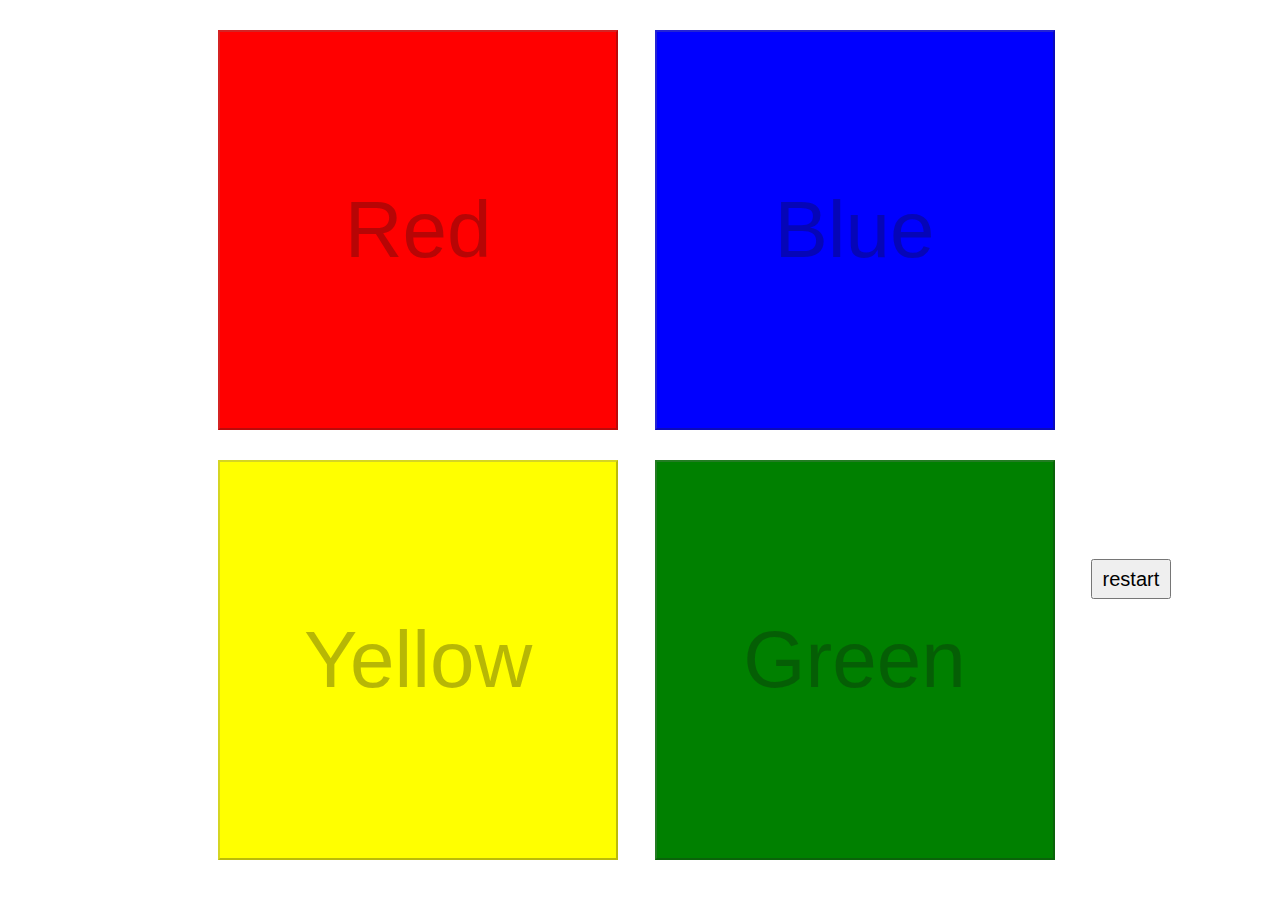
==== mem_game_JS/index.html @ 20410ca3 "Add files via upload" ====
<!DOCTYPE html>
<html lang="en">
<head>
    <meta charset="UTF-8">
    <meta http-equiv="X-UA-Compatible" content="IE=edge">
    <meta name="viewport" content="width=device-width, initial-scale=1.0">
    <link rel="stylesheet" href="./style.css">
    <title>Memory Game</title>
</head>
<body>
    <main class="grid">
        <div class="left">
            <button id="btnRed">Red</button>
        </div>
        
        <div class="right">
            <button id="btnBlue">Blue</button>
        </div>
        
        <div class="left">
            <button id="btnYellow">Yellow</button>
        </div>
    
        <div class="right">
            <button id="btnGreen">Green</button>
        </div>
        <div>
            <h1></h1>
            <button id="btnRestart">restart</button>
        </div>
        
        
    </main>


    <script src="./app.js"></script>
</body>
</html>
---- mem_game_JS/style.css ----
*
{
    font-size: 80px;
}
body
{
    margin: 0;
    margin-top: 30px;
}
button
{
    height: 400px;
    width: 400px;
    cursor: pointer;
}
button:active
{
    
    border-color: aqua;
    border-width: 10px;
}
/* undo the styling below to make the button disabled effect disappear */
/* button:disabled
{
    color: unset;
} */
.grid {
    display: grid;
    grid-template-columns: repeat(12, 1fr);
    gap: 30px;
    /* row-gap: 5px; */
}

.left
{
    align-items: center;
    grid-column: 3 / span 4;
}

.right
{
    align-items: center;
    grid-column: 7 / span 4;
}

#btnRed
{
    background-color: red;
}

#btnBlue
{
    background-color: blue;
}

#btnYellow
{
    background-color: yellow;
}

#btnGreen
{
    background-color: green;
}


#btnRestart
{
    font-size: 20px;
    height: 40px;
    width: 80px;
    grid-column: span 2;
}
h1
{
    text-align: center;
}
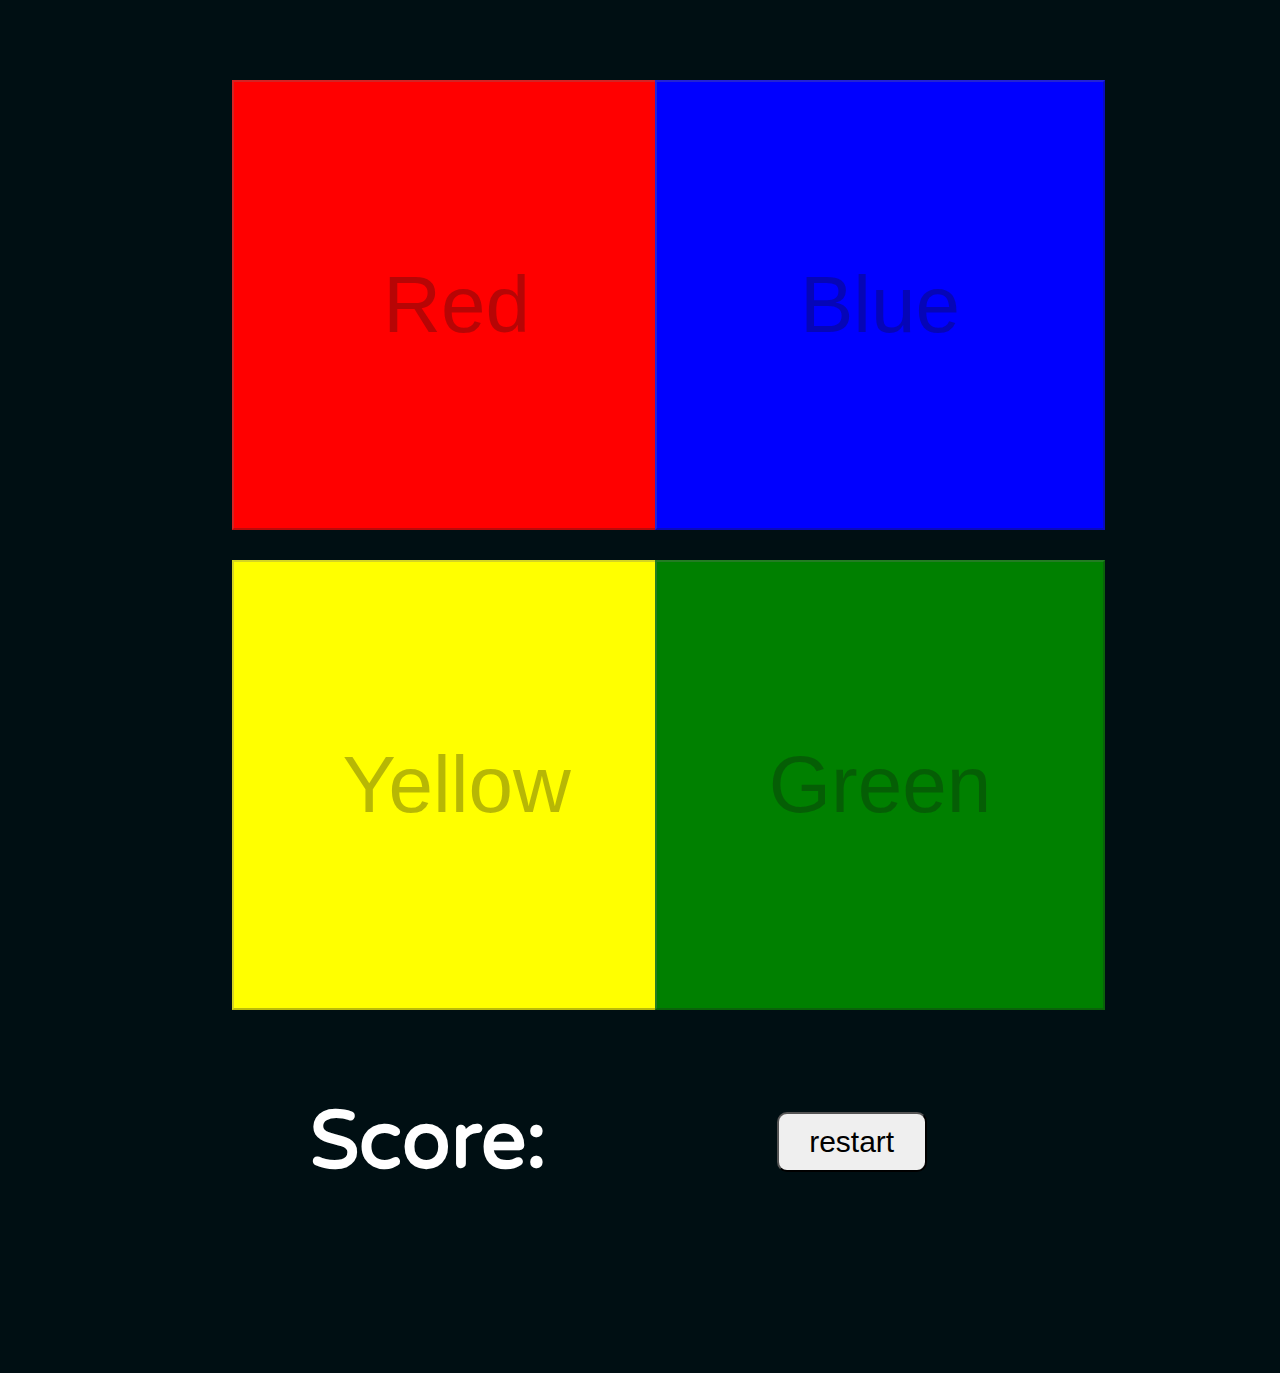
==== commit 4a1b89f7: "Add files via upload" ====
--- a/mem_game_JS/index.html
+++ b/mem_game_JS/index.html
@@ -16,6 +16,7 @@
         <div class="right">
             <button id="btnBlue">Blue</button>
         </div>
+
         
         <div class="left">
             <button id="btnYellow">Yellow</button>
@@ -24,10 +25,17 @@
         <div class="right">
             <button id="btnGreen">Green</button>
         </div>
-        <div>
-            <h1></h1>
-            <button id="btnRestart">restart</button>
-        </div>
+        <div class="scoreboard">
+            <div class="record">
+                <h1>Score:</h1>
+                <!-- <button id="btnRestart">restart</button> -->
+            </div>
+        
+
+            <div class="record1">
+                <button id="btnRestart">restart</button>
+            </div>
+        </div> 
         
         
     </main>
--- a/mem_game_JS/style.css
+++ b/mem_game_JS/style.css
@@ -1,16 +1,20 @@
-*
-{
-    font-size: 80px;
-}
+@import url('https://fonts.googleapis.com/css2?family=Poppins&family=Varela+Round&display=swap');
+
 body
 {
+    font-family: 'Varela Round', sans-serif;
     margin: 0;
     margin-top: 30px;
+    background-color: #000f13;
+    padding: 20px;
+    margin: 60px auto;
+    max-width: 1400px;
 }
 button
 {
-    height: 400px;
-    width: 400px;
+    font-size: 80px;
+    height: 450px;
+    width: 450px;
     cursor: pointer;
 }
 button:active
@@ -39,6 +43,7 @@
 
 .right
 {
+    padding: 0px;
     align-items: center;
     grid-column: 7 / span 4;
 }
@@ -63,15 +68,39 @@
     background-color: green;
 }
 
+.scoreboard
+{
+    display: grid;
+    grid-template-columns: repeat(12, 1fr);
+    gap: 30px;
+    grid-column: span 12;
+    text-align: center;
+    align-items: center;
+    margin-bottom: 50px;
+}
 
-#btnRestart
+.record
 {
-    font-size: 20px;
-    height: 40px;
-    width: 80px;
-    grid-column: span 2;
+    font-size: 40px;
+    /* background-color: aqua; */
+    color: #fff;
+    text-align: center;
+    align-items: center;
+    grid-column: 3 / span 4;
 }
-h1
+
+.record1
 {
+    /* background-color: aqua; */
     text-align: center;
+    align-items: center;
+    grid-column: 7 / span 4;
+}
+
+.record1 button
+{
+    font-size: 30px;
+    height: 60px;
+    width: 150px;
+    border-radius: 10px;
 }